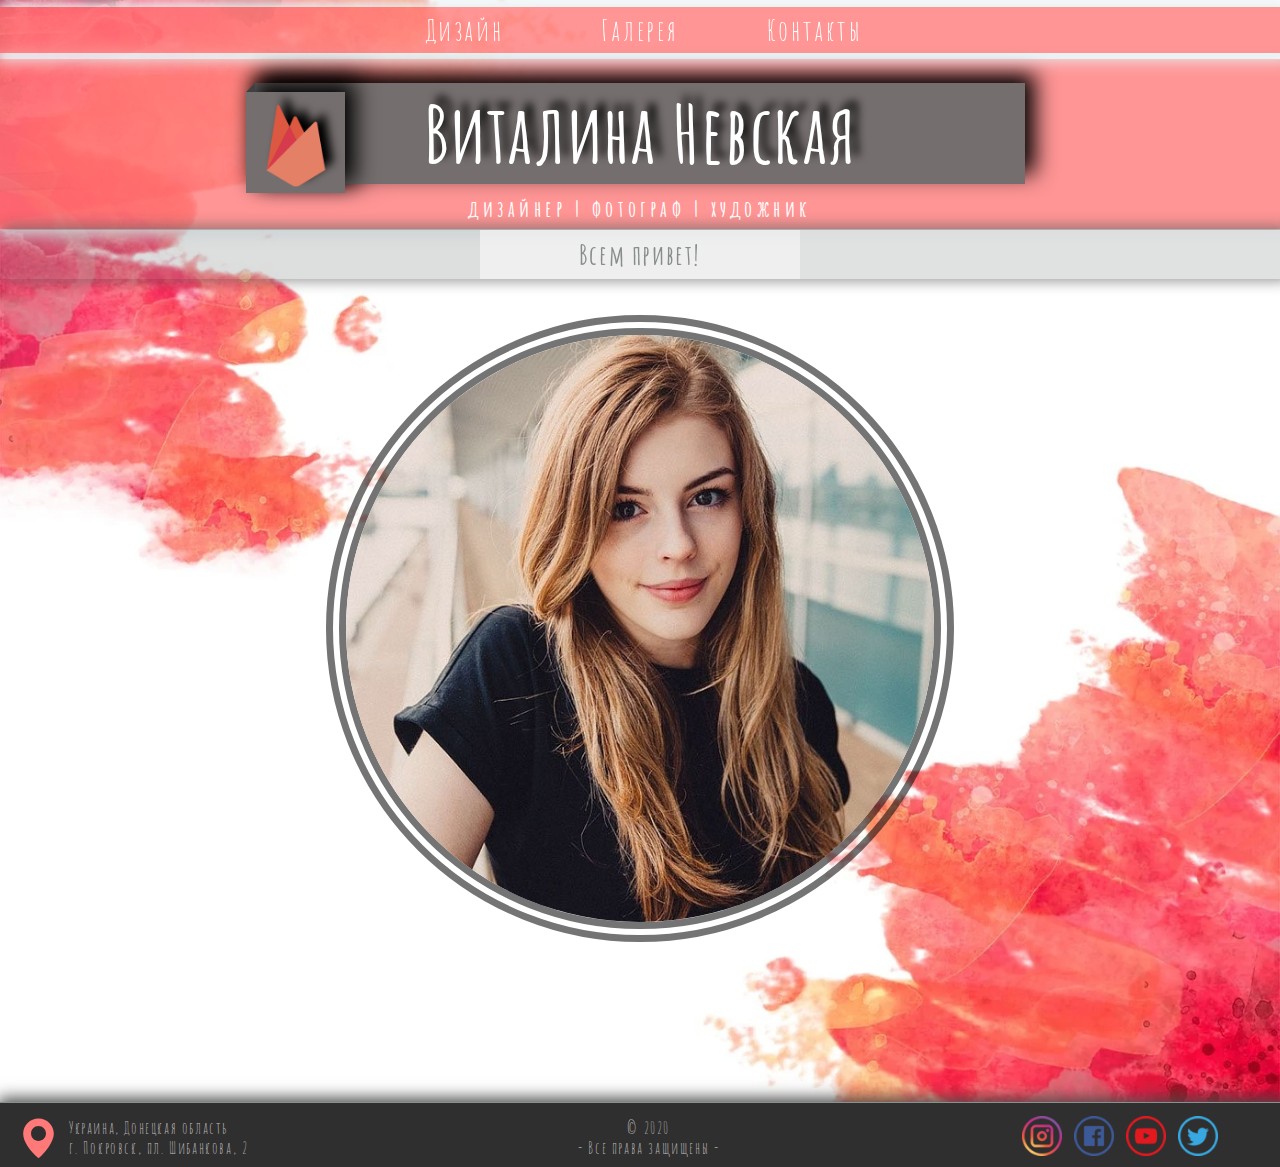
==== index.html @ b8f12737 "hj" ====
<!DOCTYPE html>
<html lang="ru">
  <head>
    <link rel="shortcut icon" href="images/firebase.png" type="image/png" />
    <meta charset="utf-8" />
    <meta name="viewport" content="width=device-width, initial-scale=1.0" />
    <title>Виталина Невская | дизайнер | фотограф | художник</title>
    <link rel="stylesheet" href="styles/main.css" />
    <link rel="stylesheet" href="styles/index-st.css" />
    <script async src="scripts/main.js"></script>
  </head>

  <body>
    <nav class="navigation">
      <ul class="top_menu" title="Навигация">
        <li><a href="design.html">Дизайн</a></li>
        <li>
          <a href="#">Галерея</a>
          <ul class="submenu">
            <li><a href="foto.html">Фото</a></li>
            <li><a href="paintings.html">Картины</a></li>
          </ul>
        </li>
        <li><a href="contact.html">Контакты</a></li>
      </ul>
    </nav>
    <div class="hidden cover"></div>
    <header class="header">
      <h1 title="Главная страница" class="rib">
        <span class="ribbon"
          > <img class="favicon" src="images/firebase.png"
        /></span>
        <a href="index.html">Виталина Невская</a>
      </h1>
      <h3 title="Специализация">дизайнер | фотограф | художник</h3>
    </header>

    <section class="title">
      <svg>
        <rect>
          <animate
            attributeName="x"
            from="0"
            to="100%"
            dur="2s"
            fill="freeze"
            repeatCount="1"
          />
        </rect>
      </svg>
      <svg>
        <rect class="second">
          <animate
            attributeName="x"
            from="100%"
            to="0"
            dur="2s"
            fill="freeze"
            repeatCount="1"
          />
        </rect>
      </svg>
      <p class="hed">Всем привет!</p>
    </section>

    <section class="section">
      <img src="images/selfi.jpg" class="selfi-im" />
    </section>

    <a href="#" class="scroll-top-btn hidden">
      <img src="images/scroll.svg" class="scroll-top-btn-icon" alt="▲" />
    </a>

    <footer class="footer">
      <img class="im-float" src="images/location.svg" />
      <address>
        Украина, Донецкая область<br />г. Покровск, пл. Шибанкова, 2
      </address>
      <p>&copy; 2020<br />- Все права защищены -</p>
      <div>
        <a href="https://www.instagram.com" target="_blank">
          <img src="images/inst.png"
        /></a>
        <a href="https://uk-ua.facebook.com/" target="_blank"
          ><img src="images/faceb.png"
        /></a>
        <a href="https://www.youtube.com" target="_blank"
          ><img src="images/yutub.png"
        /></a>
        <a href="https://twitter.com" target="_blank"
          ><img src="images/twit.png"
        /></a>
      </div>
    </footer>
  </body>
</html>
---- styles/main.css ----
@font-face {
  font-family: "Amatic SC";
  src: local("Amatic SC"), url("../fonts/AmaticSC-Regular.ttf");
  font-weight: normal;
}
@font-face {
  font-family: "Amatic SC";
  src: local("Amatic SC"), url("../fonts/AmaticSC-Bold.ttf");
  font-weight: bold;
}
html {
  scroll-behavior: smooth;
}
* {
  box-sizing: border-box;
}
body {
  font-family: "Amatic SC", cursive;
  color: rgb(3, 15, 15);
  margin: 0;
  padding: 0;
  background-image: url("../images/bg.webp");
  background-repeat: no-repeat;
  background-size: cover;
  background-attachment: fixed;
  letter-spacing: 0.1em;
}
/*////////////////////////////Навигация///////////////////////*/
.navigation {
  font-size: 1.8em;
  width: 100%;
  padding: 5px;
  position: fixed;
  top: 7px;
  letter-spacing: 0.5em;
  z-index: 500;
}
nav ul {
  list-style: none;
  letter-spacing: 0.1em;
  padding: 0;
}
nav a {
  color: #fff;
  text-decoration: none;
}
nav a:hover {
  color: rgb(3, 15, 15);
}
.active_page {
  color: rgb(3, 15, 15);
}
.top_menu {
  display: flex;
  margin: auto;
}
.top_menu > li {
  display: inline-block;
  width: 175px;
}
.submenu {
  position: absolute;
  transform: scaleY(0);
  transform-origin: 0 0;
  transition: 0.3s linear;
  line-height: 1.6em;
  border-radius: 3%;
}
ul.submenu {
  width: 175px;
  background-color: #ff7c7cce;
}
.top_menu > li:hover .submenu {
  transform: scaleY(1);
}
/*/////////////////////////Оглавление///////////////////////*/
.header {
  position: relative;
  padding: 1.5vw 0 0 0;
  top: 1vw;
  justify-content: center;
}
.header,
.navigation {
  color: #fff;
  background-color: #ff7c7cce;
  box-shadow: 2px 0px 15px 7px #e9f0f3;
  text-align: center;
}
h1 {
  margin: 5px auto 0 auto;
  width: calc(50% + 130px);
  font-size: 5em;
  font-weight: bold;
  text-shadow: 8px -8px 9px black;
  background-color: rgb(117, 110, 110);
  filter: drop-shadow(10px -10px 11px black);
}
h1 > a {
  text-decoration: none;
  color: #fff;
  padding: 0 10px;
}
h1 > a:hover {
  color: #f88888;
}
h1,
h3,
.hed,
rect,
.navigation,
.cover {
  display: flex;
  justify-content: center;
}
.rib {
  position: relative;
}
.ribbon {
  display: flex;
  width: calc(10% + 22px);
  height: calc(96% + 4px);
  position: absolute;
  left: -9px;
  top: 9px;
  filter: drop-shadow(10px -10px 11px black);
  background: rgb(117, 110, 110);
 
}
.ribbon:before {
  content: "";
  position: absolute;
  height: 0;
  width: 0;
  top: -9px;
  left: 0.1px;
  border-bottom: 9px solid rgb(65, 64, 64);
  border-left: 9px solid transparent;
}
.favicon {
  height: 83%;
  margin: auto auto 0.4vw auto;
  filter: saturate(75%) drop-shadow(8px -8px 5px black);
  transition: ease-in-out 0.2s;
}
.favicon:hover {
  transform: scale(1.1);
 
}
/*animation: roll 1s ease-in 0s infinite normal;
@keyframes roll {
  0% {
    transform: rotateZ(0deg);
  }
  25% {transform: rotateZ(90deg);
    filter: saturate(75%) drop-shadow(-8px 8px 5px black);}
  50% {
    transform: rotateZ(180deg);
    filter: saturate(75%) drop-shadow(-8px 8px 5px black);
  }
  75% {transform: rotateZ(270deg);
    filter: saturate(75%) drop-shadow(8px -8px 5px black);}
  100% {
    transform: rotateZ(360deg);
  }
}*/
h3 {
  font-size: 1.4em;
  font-weight: bold;
  letter-spacing: 0.2em;
  margin: 10px 0 5px 0;
  padding-bottom: 7px;
}
/*/////////////////////////Название главы/////////////////////*/
.title {
  position: relative;
  top: 0.7vw;
  margin: 0;
  letter-spacing: 0.1em;
  text-align: center;
  background-color: rgba(133, 138, 138, 0.281);
}
.hed {
  margin: 0;
  padding: 7px;
  font-size: 1.7em;
  font-weight: bold;
}
svg {
  width: 100%;
  height: 100%;
  position: absolute;
  margin-left: -50%;
  padding: 0;
  box-shadow: 6px -1px 13px 2px #60616169;
}
rect {
  width: 100%;
  height: 100%;
  fill: rgba(255, 255, 255, 0.527);
}
rect.second {
  fill: rgba(185, 187, 187, 0.281);
}
/*/////////////////////////Основная секция//////////////////*/
.section {
  margin: 2.5% 1%;
}
h4 {
  font-size: 1.7em;
  font-weight: bold;
  margin: 0 0 15px 0;
  background-color: rgba(255, 255, 255, 0.507);
}
/*///////////////////////Прокрутка////////////////////////////*/
.scroll {
  transition: 2s ease-in-out;
  border-radius: 50%;
}
.scroll-top-btn {
  position: fixed;
  right: 10px;
  bottom: 11px;
  width: 40px;
  height: 40px;
  border-radius: 50%;
  box-shadow: 3px -3px 12px 2px black;
  background-color: rgba(219, 218, 218, 0.541);
  text-decoration: none;
  z-index: 5;
}
.scroll-top-btn-icon {
  width: 30px;
  height: 30px;
  display: block;
  position: relative;
  top: 4px;
  left: 5px;
}
/*////////////////////////////Футер////////////////////////////*/
.footer {
  display: flex;
  flex-wrap: wrap;
  height: 65px;
  margin-top: 0.5vw;
  padding: 0.5vw 4vw 0 1vw;
  background-color: rgb(48, 47, 47);
  color: rgb(189, 187, 187);
  box-shadow: 3px 1px 15px 5px #494848;
  border-top: 1px solid rgb(138, 143, 143);
}
.footer div {
  margin: auto 5px;
}
.footer div a {
  margin: 3px 0;
  float: left;
}
.footer a > img {
  height: 40px;
  margin: auto 6px;
  transition: 0.5s ease-in-out;
}
.footer > div > a > img:hover {
  transform: scale(1.2);
  transition: 0.2s ease-in-out;
}
.footer > img.im-float {
  height: 4vw;
  margin: auto 0;
  transition: 0.2s ease-in-out;
}
.im-float:hover {
  transform: scale(1.2);
  transition: 0.5s ease-in-out;
}
.footer > p {
  margin: auto;
  text-align: center;
}
.footer > address {
  margin: auto 3vw auto 5px;
  font-style: normal;
}
/*////////////////////////Дополнительно////////////////////*/
.cover {
  position: relative;
  top: 7px;
  height: 46px;
}
.hidden {
  visibility: hidden;
}
/*//////////////////////////Адаптивность////////////////////*/
@media (max-width: 1100px) {
  .navigation {
    font-size: 1.6em;
  }
  h1 {
    font-size: 4em;
  }
  h3 {
    font-size: 1.3em;
  }
  h2 {
    font-size: 1.1em;
  }
  .hed {
    padding: 5px;
    font-size: 1.5em;
  }
}
@media (max-width: 800px) {
  .scroll-top-btn {
    width: 35px;
    height: 35px;
  }
  .scroll-top-btn-icon {
    width: 25px;
    height: 25px;
  }
  h1 {
    font-size: 3.5em;
  }
  .title {
    top: 0.4vw;
  }
  .top_menu > li {
    width: 130px;
  }
  ul.submenu {
    width: 130px;
  }
  .footer > img.im-float {
    height: 40px;
  }
}
@media (max-width: 641px) {
  .top_menu {
    font-size: 0.9em;
  }
  .top_menu > li,
  ul.submenu {
    width: 110px;
  }
  h1 {
    font-size: 3em;
  }
  h3 {
    font-size: 1.1em;
  }
  h2 {
    font-size: 1em;
  }
  .hed {
    padding: 3px;
    font-size: 1.2em;
  }
  .footer {
    font-size: 0.9em;
    height: 110px;
  }
  .footer a > img {
    height: 30px;
    margin: auto 3px;
  }
  .footer div {
    width: 100px;
    height: 80px;
    margin: auto 5px;
  }
}
@media (max-width: 508px) {
  h1 {
    font-size: 2.5em;
  }
  h3 {
    font-size: 1em;
  }
  .footer > p {
    margin: 5px auto;
    float: left;
    min-width: 130px;
  }
  .footer > address {
    margin: 10px 0;
    width: 100px;
  }
  .footer > img.im-float {
    height: 9vw;
    margin: 10px 0;
  }
}
@media (max-width: 418px) {
  h1 {
    justify-content: flex-end;
  }
  h3 {
    font-size: 0.9em;
  }
  .title {
    top: 0;
  }
  .top_menu > li,
  ul.submenu {
    width: 90px;
  }
  .hed {
    padding: 2px;
    font-size: 1.1em;
  }
  .footer > p {
    width: 200px;
    height: 50px;
    margin: 5px auto;
  }
  .footer div {
    width: 250px;
    height: 40px;
    margin: 5px auto;
    display: flex;
    justify-content: center;
  }
  .footer > address {
    width: 170px;
    height: 50px;
    margin: 10px auto 0 0;
  }
  .footer {
    justify-content: center;
    height: 170px;
  }
  .footer > img.im-float {
    margin: 10px 0 10px auto;
  }
}
---- styles/index-st.css ----
.selfi-im {
    margin: 1vw;
    border-radius: 50%;
    border: 20px double rgba(10, 10, 10, 0.568);
    width: 50%;
  }

  .section {
    text-align: center;
    min-height: 60vw;
  }
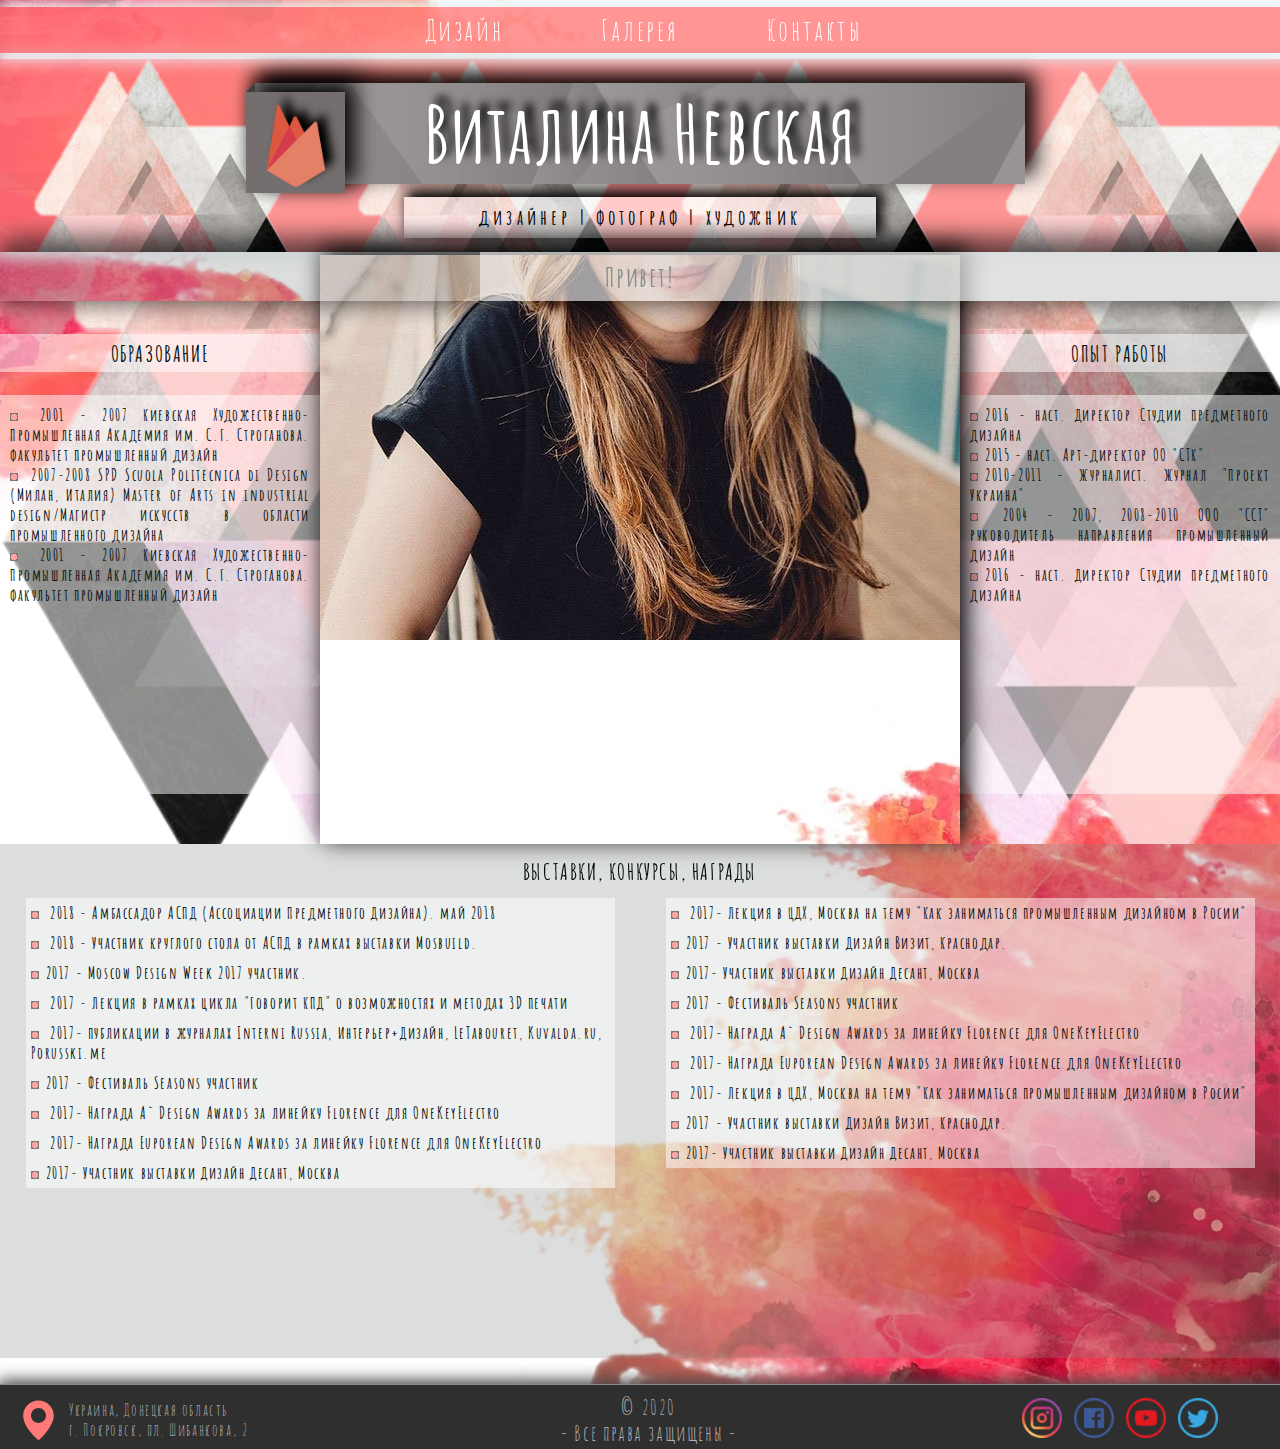
==== commit f99151f5: "hj" ====
--- a/index.html
+++ b/index.html
@@ -27,12 +27,12 @@
     <div class="hidden cover"></div>
     <header class="header">
       <h1 title="Главная страница" class="rib">
-        <span class="ribbon"
-          > <img class="favicon" src="images/firebase.png"
+        <span class="ribbon">
+          <img class="favicon" src="images/firebase.png"
         /></span>
         <a href="index.html">Виталина Невская</a>
       </h1>
-      <h3 title="Специализация">дизайнер | фотограф | художник</h3>
+      <h2 title="Специализация">дизайнер | фотограф | художник</h2>
     </header>
 
     <section class="title">
@@ -60,18 +60,99 @@
           />
         </rect>
       </svg>
-      <p class="hed">Всем привет!</p>
+      <p class="hed">Привет!</p>
     </section>
 
     <section class="section">
-      <img src="images/selfi.jpg" class="selfi-im" />
+      <div class="background-romb left-aside">
+        <h3>ОБРАЗОВАНИЕ</h3>
+        <ul class="text">
+          <li>
+            2001 - 2007 Киевская Художественно-Промышленная Академия им. С.Г.
+            Строганова. факультет промышленный дизайн
+          </li>
+          <li>
+            2007-2008 SPD Scuola Politecnica di Design (Милан, Италия) Master of
+            Arts in industrial design/Магистр искусств в области промышленного
+            дизайна
+          </li>
+          <li>
+            2001 - 2007 Киевская Художественно-Промышленная Академия им. С.Г.
+            Строганова. факультет промышленный дизайн
+          </li>
+        </ul>
+      </div>
+      <div class="scroll-selfi left-midle"></div>
+      <div class="background-romb left-aside">
+        <h3>ОПЫТ РАБОТЫ</h3>
+        <ul class="text">
+          <li>2016 - наст. Директор Студии предметного дизайна</li>
+          <li>2015 - наст. Арт-директор ОО "СТК"</li>
+          <li>2010-2011 - Журналист. Журнал "Проект Украина"</li>
+          <li>
+            2004 - 2007, 2008-2010 ООО "ССТ" руководитель направления
+            промышленный дизайн
+          </li>
+          <li>2016 - наст. Директор Студии предметного дизайна</li>
+        </ul>
+      </div>
+
+      <h3 class="clear background-grey ">ВЫСТАВКИ, КОНКУРСЫ, НАГРАДЫ</h3>
+      <ul class="left-midle background-grey background-romb">
+        <li>
+          2018 - Амбассадор АСПД (Ассоциации Предметного Дизайна). май 2018
+        </li>
+        <li>
+          2018 - Участник круглого стола от АСПД в рамках выставки Mosbuild.
+        </li>
+        <li>2017 - Moscow Design Week 2017 участник.</li>
+        <li>
+          2017 - Лекция в рамках цикла "Говорит КПД" о возможностях и методах 3D
+          печати
+        </li>
+        <li>
+          2017- публикации в журналах Interni Russia, Интерьер+Дизайн,
+          LeTabouret, Kuvalda.ru, Porusski.me
+        </li>
+        <li>2017 - Фестиваль Seasons участник</li>
+        <li>
+          2017- Награда A` Design Awards за линейку Florence для OneKeyElectro
+        </li>
+        <li>
+          2017- Награда Euporean Design Awards за линейку Florence для
+          OneKeyElectro
+        </li>
+        <li>2017- Участник выставки Дизайн Десант, Москва</li>
+      </ul>
+      <ul class="background-grey left-midle background-romb">
+        <li>
+          2017- Лекция в ЦДХ, Москва на тему "Как заниматься промышленным
+          дизайном в Росии"
+        </li>
+        <li>2017 - Участник выставки Дизайн Визит, Краснодар.</li>
+        <li>2017- Участник выставки Дизайн Десант, Москва</li>
+        <li>2017 - Фестиваль Seasons участник</li>
+        <li>
+          2017- Награда A` Design Awards за линейку Florence для OneKeyElectro
+        </li>
+        <li>
+          2017- Награда Euporean Design Awards за линейку Florence для
+          OneKeyElectro
+        </li>
+        <li>
+          2017- Лекция в ЦДХ, Москва на тему "Как заниматься промышленным
+          дизайном в Росии"
+        </li>
+        <li>2017 - Участник выставки Дизайн Визит, Краснодар.</li>
+        <li>2017- Участник выставки Дизайн Десант, Москва</li>
+      </ul>
     </section>
 
     <a href="#" class="scroll-top-btn hidden">
       <img src="images/scroll.svg" class="scroll-top-btn-icon" alt="▲" />
     </a>
 
-    <footer class="footer">
+    <footer class="footer clear">
       <img class="im-float" src="images/location.svg" />
       <address>
         Украина, Донецкая область<br />г. Покровск, пл. Шибанкова, 2
--- a/styles/main.css
+++ b/styles/main.css
@@ -76,10 +76,13 @@
 /*/////////////////////////Оглавление///////////////////////*/
 .header {
   position: relative;
-  padding: 1.5vw 0 0 0;
+  padding: 1.5vw 0 0.1vw 0;
   top: 1vw;
   justify-content: center;
-}
+  background-image: url("../images/geometry.png");
+  background-attachment: local;
+  background-size: auto 220%;
+  }
 .header,
 .navigation {
   color: #fff;
@@ -95,6 +98,9 @@
   text-shadow: 8px -8px 9px black;
   background-color: rgb(117, 110, 110);
   filter: drop-shadow(10px -10px 11px black);
+  background-image: url("../images/geometric.png");
+  background-attachment: local;
+  background-position: center 4%;;
 }
 h1 > a {
   text-decoration: none;
@@ -105,7 +111,7 @@
   color: #f88888;
 }
 h1,
-h3,
+h2,
 .hed,
 rect,
 .navigation,
@@ -125,7 +131,6 @@
   top: 9px;
   filter: drop-shadow(10px -10px 11px black);
   background: rgb(117, 110, 110);
- 
 }
 .ribbon:before {
   content: "";
@@ -142,43 +147,49 @@
   margin: auto auto 0.4vw auto;
   filter: saturate(75%) drop-shadow(8px -8px 5px black);
   transition: ease-in-out 0.2s;
+  
 }
 .favicon:hover {
   transform: scale(1.1);
- 
-}
-/*animation: roll 1s ease-in 0s infinite normal;
+  animation: roll 1s ease-in 0s infinite normal;
+}
+
 @keyframes roll {
   0% {
-    transform: rotateZ(0deg);
-  }
-  25% {transform: rotateZ(90deg);
-    filter: saturate(75%) drop-shadow(-8px 8px 5px black);}
+    transform: rotateY(0deg);
+  }
+  25% {transform: rotateY(90deg);
+    filter: saturate(75%) drop-shadow(-8px -8px 5px black);}
   50% {
-    transform: rotateZ(180deg);
-    filter: saturate(75%) drop-shadow(-8px 8px 5px black);
-  }
-  75% {transform: rotateZ(270deg);
+    transform: rotateY(180deg);
+    filter: saturate(75%) drop-shadow(-8px -8px 5px black);
+  }
+  75% {transform: rotateY(270deg);
     filter: saturate(75%) drop-shadow(8px -8px 5px black);}
   100% {
-    transform: rotateZ(360deg);
-  }
-}*/
-h3 {
-  font-size: 1.4em;
+    transform: rotateY(360deg);
+  }
+}
+h2 {
+  width: calc(22% + 190px);
+  font-size: 1.3em;
   font-weight: bold;
   letter-spacing: 0.2em;
-  margin: 10px 0 5px 0;
-  padding-bottom: 7px;
+  margin: 1vw auto;
+  padding: 0.6vw;
+  background-color: rgba(255, 255, 255, 0.507);
+  box-shadow: 5px -5px 13px 2px black;
+  color: black;
 }
 /*/////////////////////////Название главы/////////////////////*/
 .title {
   position: relative;
-  top: 0.7vw;
+  top: 1vw;
   margin: 0;
   letter-spacing: 0.1em;
   text-align: center;
   background-color: rgba(133, 138, 138, 0.281);
+  z-index: 20;
 }
 .hed {
   margin: 0;
@@ -192,7 +203,7 @@
   position: absolute;
   margin-left: -50%;
   padding: 0;
-  box-shadow: 6px -1px 13px 2px #60616169;
+  box-shadow: 6px -6px 26px 6px #06070769;
 }
 rect {
   width: 100%;
@@ -204,13 +215,36 @@
 }
 /*/////////////////////////Основная секция//////////////////*/
 .section {
-  margin: 2.5% 1%;
+  margin: 3.5% 0;
+}
+h3 {
+  position: relative;
+  margin-top: 2.6vw;
+  font-size: 1.4em;
+  text-align: center;
+  padding: 5px;
+  background: rgba(255, 255, 255, 0.507);
+  z-index: 20;
 }
 h4 {
   font-size: 1.7em;
   font-weight: bold;
   margin: 0 0 15px 0;
   background-color: rgba(255, 255, 255, 0.507);
+}
+p {
+  font-size: 1.3em;
+}
+.cover {
+  position: relative;
+  top: 7px;
+  height: 46px;
+}
+.hidden {
+  visibility: hidden;
+}
+.clear {
+  clear: both;
 }
 /*///////////////////////Прокрутка////////////////////////////*/
 .scroll {
@@ -281,15 +315,7 @@
 .footer > address {
   margin: auto 3vw auto 5px;
   font-style: normal;
-}
-/*////////////////////////Дополнительно////////////////////*/
-.cover {
-  position: relative;
-  top: 7px;
-  height: 46px;
-}
-.hidden {
-  visibility: hidden;
+  font-size: medium;
 }
 /*//////////////////////////Адаптивность////////////////////*/
 @media (max-width: 1100px) {
@@ -299,11 +325,8 @@
   h1 {
     font-size: 4em;
   }
-  h3 {
-    font-size: 1.3em;
-  }
   h2 {
-    font-size: 1.1em;
+    font-size: 1.2em;
   }
   .hed {
     padding: 5px;
@@ -322,9 +345,6 @@
   h1 {
     font-size: 3.5em;
   }
-  .title {
-    top: 0.4vw;
-  }
   .top_menu > li {
     width: 130px;
   }
@@ -335,7 +355,7 @@
     height: 40px;
   }
 }
-@media (max-width: 641px) {
+@media (max-width: 665px) {
   .top_menu {
     font-size: 0.9em;
   }
@@ -346,73 +366,18 @@
   h1 {
     font-size: 3em;
   }
-  h3 {
+  h2 {
     font-size: 1.1em;
-  }
-  h2 {
-    font-size: 1em;
   }
   .hed {
     padding: 3px;
     font-size: 1.2em;
-  }
-  .footer {
-    font-size: 0.9em;
-    height: 110px;
-  }
-  .footer a > img {
-    height: 30px;
-    margin: auto 3px;
-  }
-  .footer div {
-    width: 100px;
-    height: 80px;
-    margin: auto 5px;
-  }
-}
-@media (max-width: 508px) {
-  h1 {
-    font-size: 2.5em;
-  }
-  h3 {
-    font-size: 1em;
-  }
-  .footer > p {
-    margin: 5px auto;
-    float: left;
-    min-width: 130px;
-  }
-  .footer > address {
-    margin: 10px 0;
-    width: 100px;
-  }
-  .footer > img.im-float {
-    height: 9vw;
-    margin: 10px 0;
-  }
-}
-@media (max-width: 418px) {
-  h1 {
-    justify-content: flex-end;
-  }
-  h3 {
-    font-size: 0.9em;
-  }
-  .title {
-    top: 0;
-  }
-  .top_menu > li,
-  ul.submenu {
-    width: 90px;
-  }
-  .hed {
-    padding: 2px;
-    font-size: 1.1em;
   }
   .footer > p {
     width: 200px;
     height: 50px;
     margin: 5px auto;
+    font-size: 1em;
   }
   .footer div {
     width: 250px;
@@ -422,15 +387,39 @@
     justify-content: center;
   }
   .footer > address {
-    width: 170px;
+    width: 180px;
     height: 50px;
     margin: 10px auto 0 0;
   }
   .footer {
     justify-content: center;
-    height: 170px;
+    height: 180px;
   }
   .footer > img.im-float {
     margin: 10px 0 10px auto;
   }
 }
+@media (max-width: 508px) {
+  h1 {
+    font-size: 2.5em;
+  }
+  h2 {
+    font-size: 1em;
+  }
+}
+@media (max-width: 418px) {
+  h1 {
+    justify-content: flex-end;
+  }
+  h2 {
+    font-size: 0.8em;
+  }
+  .top_menu > li,
+  ul.submenu {
+    width: 90px;
+  }
+  .hed {
+    padding: 2px;
+    font-size: 1.1em;
+  }
+}
--- a/styles/index-st.css
+++ b/styles/index-st.css
@@ -1,12 +1,102 @@
-.selfi-im {
-    margin: 1vw;
-    border-radius: 50%;
-    border: 20px double rgba(10, 10, 10, 0.568);
-    width: 50%;
+ul.left-midle,
+ul.text {
+  font-size: 1.2em;
+  list-style: radial-gradient(rgb(255, 162, 162) 60%, rgb(122, 122, 121) 35%);
+  list-style-position: inside;
+  font-weight: bold;
+}
+.text {
+  padding: 20px;
+  text-align: justify;
+  height: calc(50% + 10vw);
+  background: rgba(255, 255, 255, 0.507);
+}
+ul.left-midle > li {
+  background: rgba(255, 255, 255, 0.507);
+  width: 98%;
+  padding: 10px;
+}
+ul.left-midle {
+  height: 36vw;
+  margin: 0;
+  padding-inline-start: 2%;
+  padding-inline-end: 1%;
+  margin: 0 0 2vw 0;
+}
+.scroll-selfi {
+  position: relative;
+  height: 46vw;
+  overflow: hidden;
+  background-image: url("../images/selfi.jpg");
+  background-repeat: no-repeat;
+  background-attachment: fixed;
+  background-position: center top;
+  background-size: 50%;
+  margin-top: -2.6vw;
+  box-shadow: 5px -5px 23px 2px black;
+  z-index: 15;
+}
+.background-romb {
+  background-image: url("../images/geometry.png");
+  background-clip: border-box;
+  background-attachment: fixed;
+  background-size: auto 100%;
+  margin-top: 1vw;
+}
+.background-grey {
+  background-color: rgba(133, 138, 138, 0.281);
+}
+.left-aside {
+  position: relative;
+  float: left;
+  width: 25%;
+  height: 42.4vw;
+  margin-top: 1vw;
+  z-index: 1;
+}
+.left-midle {
+  float: left;
+  width: 50%;
+}
+.section {
+  margin: 0;
+}
+.other {
+  background-color: rgba(133, 138, 138, 0.281);
+}
+h3.clear {
+  padding: 1vw;
+  margin: 0;
+}
+
+@media (max-width: 1298px) {
+  ul.left-midle,
+  ul.text {
+    font-size: 1em;
   }
-
-  .section {
-    text-align: center;
-    min-height: 60vw;
+  .text {
+    padding: 10px;
   }
-  +  ul.left-midle > li {
+    padding: 5px;
+  }
+}
+@media (max-width: 918px) {
+  .left-aside {
+    width: 100%;
+    height: auto;
+  }
+  .left-midle {
+    width: 100%;
+  }
+ul.left-midle, ul.text {
+  height: auto;
+}
+  .scroll-selfi {
+    height: 100vw;
+    background: url("../images/selfi.jpg") no-repeat center top fixed, url("../images/geometry.png");
+  }
+  .text {
+    height: calc(25% + 6vw);
+  }
+}
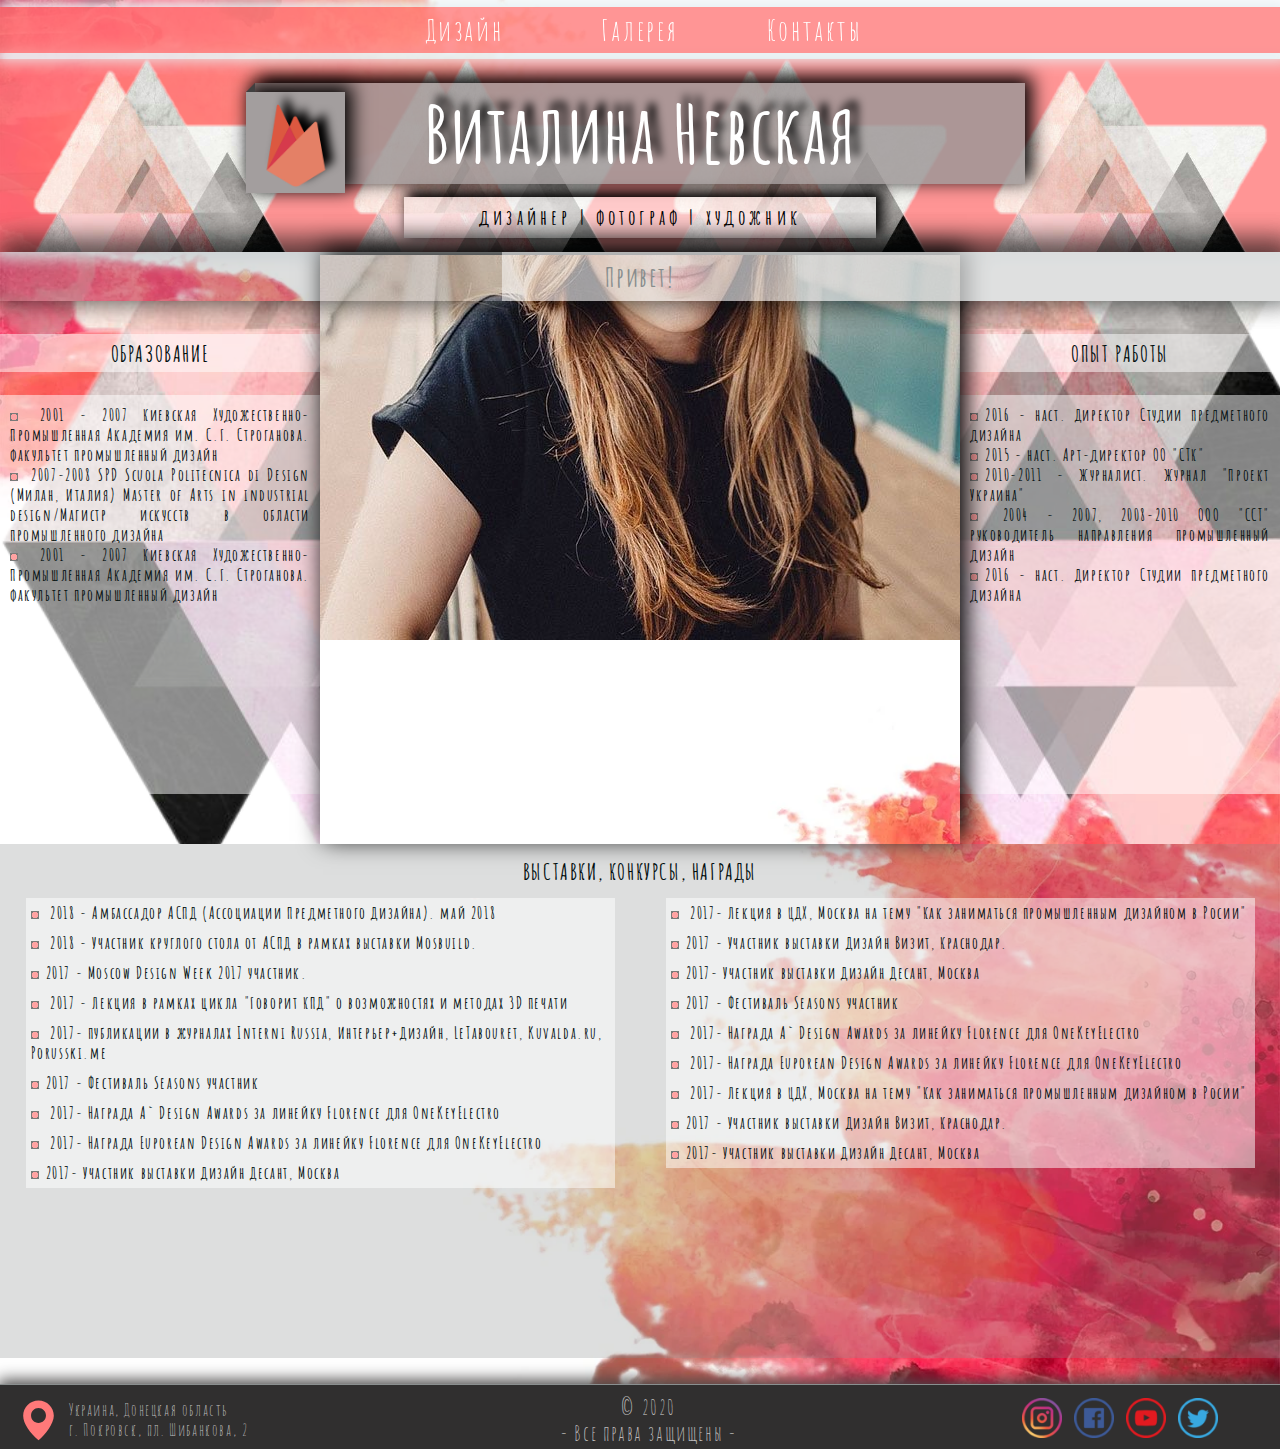
==== commit 42274fe0: "ffdsfs" ====
--- a/index.html
+++ b/index.html
@@ -26,11 +26,11 @@
     </nav>
     <div class="hidden cover"></div>
     <header class="header">
-      <h1 title="Главная страница" class="rib">
+      <h1 class="rib">
         <span class="ribbon">
           <img class="favicon" src="images/firebase.png"
         /></span>
-        <a href="index.html">Виталина Невская</a>
+        <a title="Вы на главной странице" href="#">Виталина Невская</a>
       </h1>
       <h2 title="Специализация">дизайнер | фотограф | художник</h2>
     </header>
--- a/styles/main.css
+++ b/styles/main.css
@@ -81,8 +81,8 @@
   justify-content: center;
   background-image: url("../images/geometry.png");
   background-attachment: local;
-  background-size: auto 220%;
-  }
+  background-size: 25%;
+}
 .header,
 .navigation {
   color: #fff;
@@ -96,19 +96,17 @@
   font-size: 5em;
   font-weight: bold;
   text-shadow: 8px -8px 9px black;
-  background-color: rgb(117, 110, 110);
-  filter: drop-shadow(10px -10px 11px black);
-  background-image: url("../images/geometric.png");
-  background-attachment: local;
-  background-position: center 4%;;
+  background-color: rgba(156, 150, 150, 0.835);
+  box-shadow: 5px -5px 18px 2px black;
 }
 h1 > a {
   text-decoration: none;
   color: #fff;
-  padding: 0 10px;
+  padding: 0 20px;
 }
 h1 > a:hover {
-  color: #f88888;
+  color: rgb(107, 106, 106);
+  text-shadow: 4px -4px 6px white;
 }
 h1,
 h2,
@@ -129,8 +127,8 @@
   position: absolute;
   left: -9px;
   top: 9px;
-  filter: drop-shadow(10px -10px 11px black);
-  background: rgb(117, 110, 110);
+  background-color: rgb(163, 158, 158);
+  box-shadow: 5px -5px 18px 2px black;
 }
 .ribbon:before {
   content: "";
@@ -147,7 +145,6 @@
   margin: auto auto 0.4vw auto;
   filter: saturate(75%) drop-shadow(8px -8px 5px black);
   transition: ease-in-out 0.2s;
-  
 }
 .favicon:hover {
   transform: scale(1.1);
@@ -158,14 +155,18 @@
   0% {
     transform: rotateY(0deg);
   }
-  25% {transform: rotateY(90deg);
-    filter: saturate(75%) drop-shadow(-8px -8px 5px black);}
+  25% {
+    transform: rotateY(90deg);
+    filter: saturate(75%) drop-shadow(-8px -8px 5px black);
+  }
   50% {
     transform: rotateY(180deg);
     filter: saturate(75%) drop-shadow(-8px -8px 5px black);
   }
-  75% {transform: rotateY(270deg);
-    filter: saturate(75%) drop-shadow(8px -8px 5px black);}
+  75% {
+    transform: rotateY(270deg);
+    filter: saturate(75%) drop-shadow(8px -8px 5px black);
+  }
   100% {
     transform: rotateY(360deg);
   }
--- a/styles/index-st.css
+++ b/styles/index-st.css
@@ -82,6 +82,9 @@
   }
 }
 @media (max-width: 918px) {
+  h3 {
+    font-size: 1.2em;
+  }
   .left-aside {
     width: 100%;
     height: auto;
@@ -93,10 +96,12 @@
   height: auto;
 }
   .scroll-selfi {
+    margin-top: 0;
+    background-size: 100%;
     height: 100vw;
     background: url("../images/selfi.jpg") no-repeat center top fixed, url("../images/geometry.png");
   }
   .text {
-    height: calc(25% + 6vw);
+    height: auto;
   }
 }
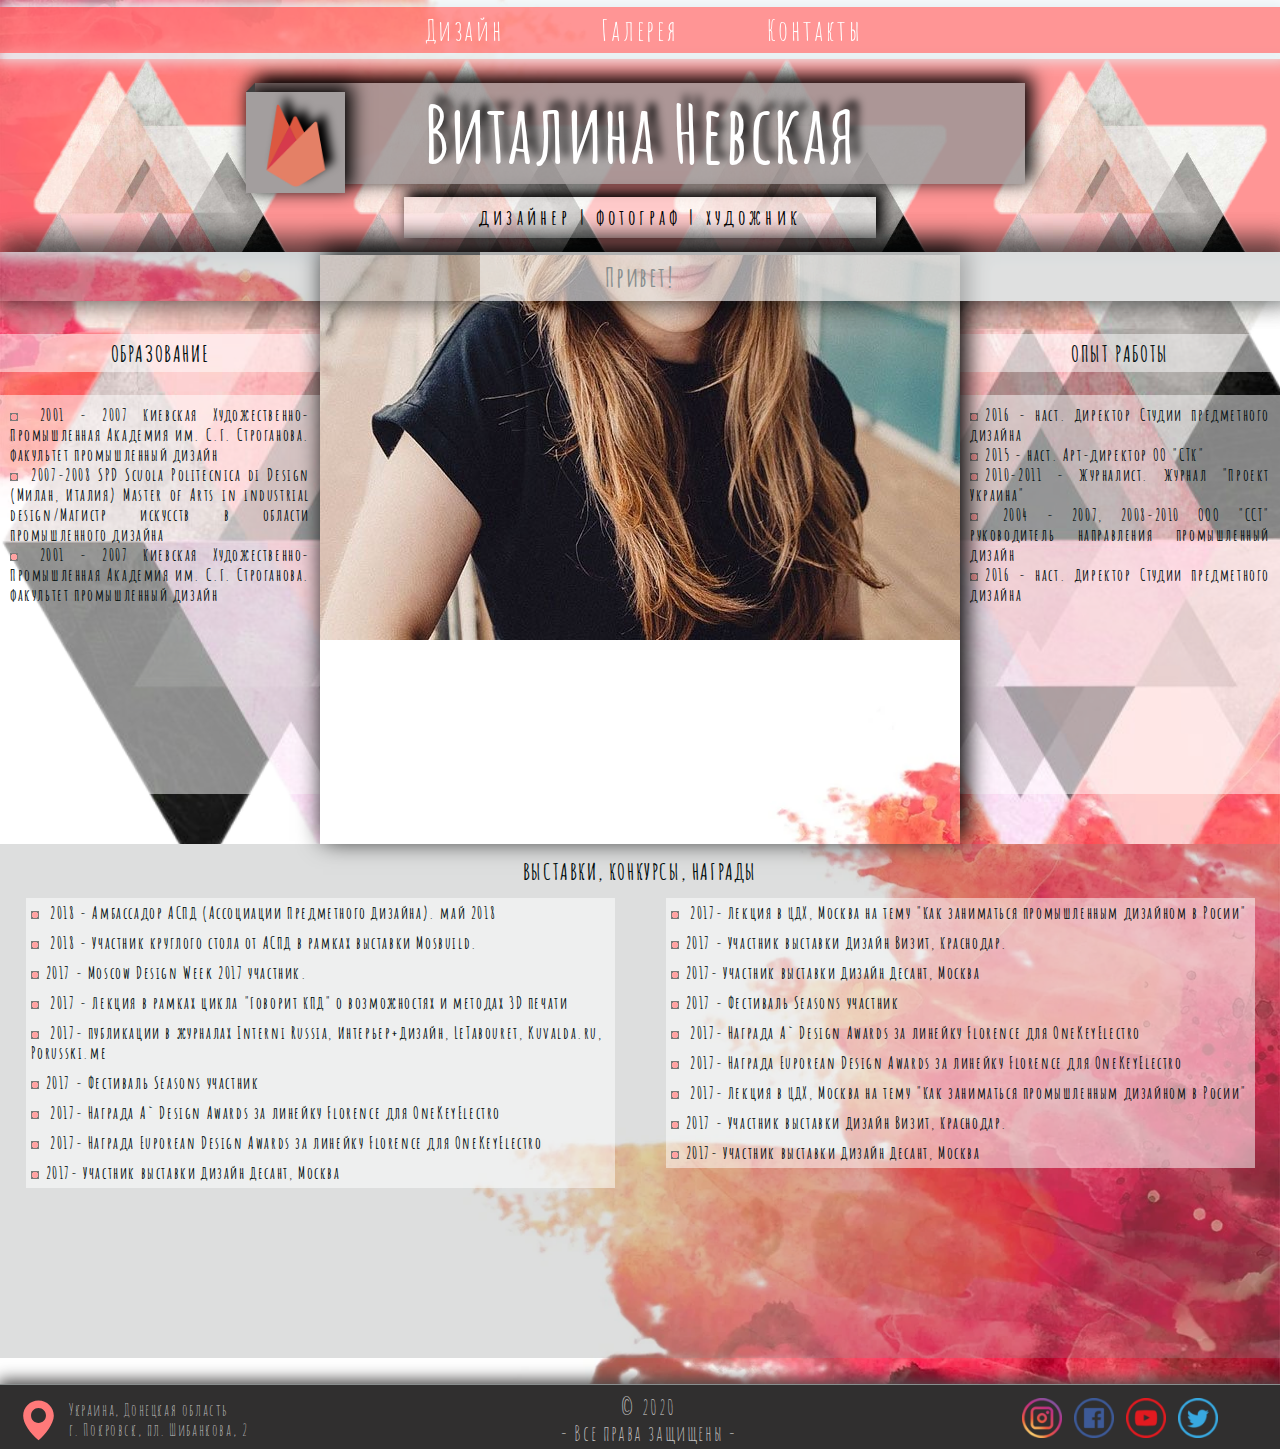
==== commit 333329a5: "fvdfv" ====
--- a/index.html
+++ b/index.html
@@ -98,7 +98,7 @@
       </div>
 
       <h3 class="clear background-grey ">ВЫСТАВКИ, КОНКУРСЫ, НАГРАДЫ</h3>
-      <ul class="left-midle background-grey background-romb">
+      <ul class="left-midle background-grey">
         <li>
           2018 - Амбассадор АСПД (Ассоциации Предметного Дизайна). май 2018
         </li>
@@ -124,7 +124,7 @@
         </li>
         <li>2017- Участник выставки Дизайн Десант, Москва</li>
       </ul>
-      <ul class="background-grey left-midle background-romb">
+      <ul class="background-grey left-midle">
         <li>
           2017- Лекция в ЦДХ, Москва на тему "Как заниматься промышленным
           дизайном в Росии"
--- a/styles/main.css
+++ b/styles/main.css
@@ -9,7 +9,9 @@
   font-weight: bold;
 }
 html {
+  max-width: 1366px;
   scroll-behavior: smooth;
+  margin: auto;
 }
 * {
   box-sizing: border-box;
@@ -29,6 +31,7 @@
 .navigation {
   font-size: 1.8em;
   width: 100%;
+  max-width: 1366px;
   padding: 5px;
   position: fixed;
   top: 7px;
@@ -148,7 +151,7 @@
 }
 .favicon:hover {
   transform: scale(1.1);
-  animation: roll 1s ease-in 0s infinite normal;
+  animation: roll 3s ease-in 0s infinite normal;
 }
 
 @keyframes roll {
@@ -319,6 +322,17 @@
   font-size: medium;
 }
 /*//////////////////////////Адаптивность////////////////////*/
+@media (min-width: 1367px) {
+  .footer {
+    padding: 5.5px 43.5px 0 10.9px;
+  }
+  .footer > img.im-float {
+    height: 54.6px;
+  }
+  .footer > address {
+    margin: auto 41px auto 5px;
+  }
+}
 @media (max-width: 1100px) {
   .navigation {
     font-size: 1.6em;
--- a/styles/index-st.css
+++ b/styles/index-st.css
@@ -26,6 +26,7 @@
 .scroll-selfi {
   position: relative;
   height: 46vw;
+  
   overflow: hidden;
   background-image: url("../images/selfi.jpg");
   background-repeat: no-repeat;
@@ -38,7 +39,7 @@
 }
 .background-romb {
   background-image: url("../images/geometry.png");
-  background-clip: border-box;
+  background-clip: padding-box;
   background-attachment: fixed;
   background-size: auto 100%;
   margin-top: 1vw;
@@ -51,6 +52,7 @@
   float: left;
   width: 25%;
   height: 42.4vw;
+  max-height: 700px;
   margin-top: 1vw;
   z-index: 1;
 }
@@ -68,7 +70,11 @@
   padding: 1vw;
   margin: 0;
 }
-
+@media (min-width: 1367px) {
+  .scroll-selfi {
+    margin-top: calc(1% - 38px);
+  }
+}
 @media (max-width: 1298px) {
   ul.left-midle,
   ul.text {
@@ -92,14 +98,16 @@
   .left-midle {
     width: 100%;
   }
-ul.left-midle, ul.text {
-  height: auto;
-}
+  ul.left-midle,
+  ul.text {
+    height: auto;
+  }
   .scroll-selfi {
     margin-top: 0;
     background-size: 100%;
     height: 100vw;
-    background: url("../images/selfi.jpg") no-repeat center top fixed, url("../images/geometry.png");
+    background: url("../images/selfi.jpg") no-repeat center top fixed,
+      url("../images/geometry.png");
   }
   .text {
     height: auto;
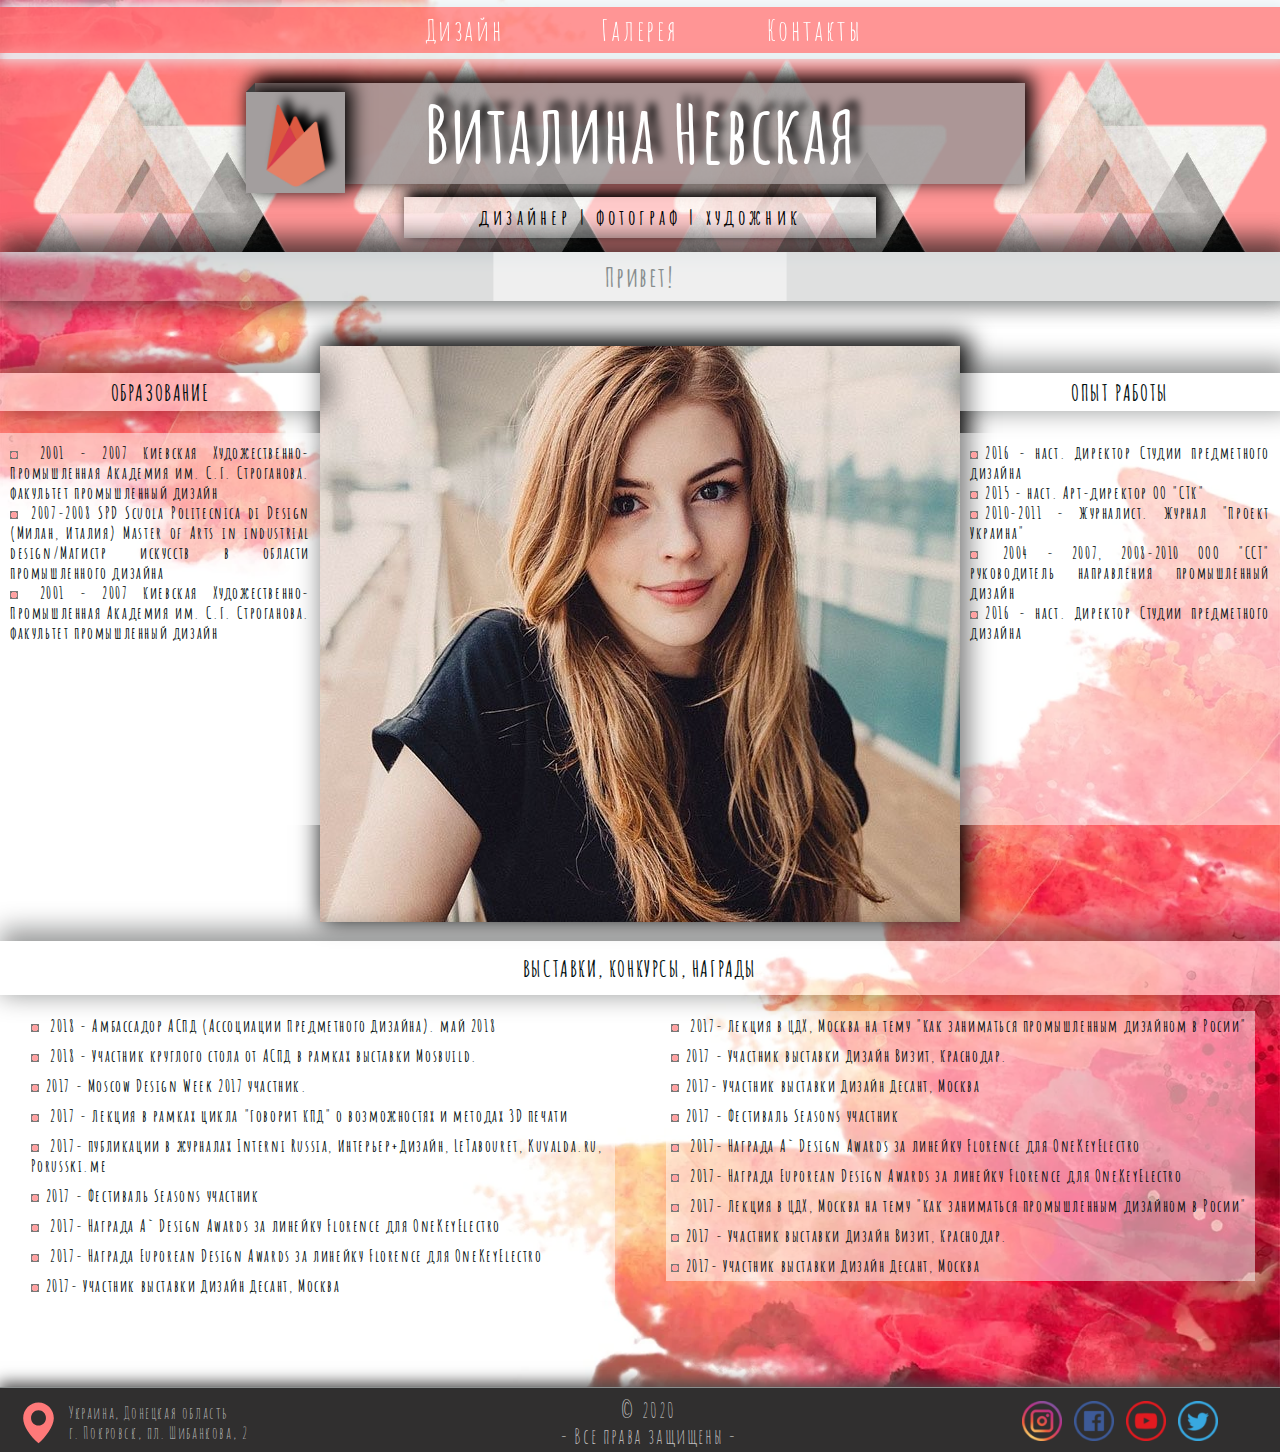
==== commit d0618bc0: "finish" ====
--- a/index.html
+++ b/index.html
@@ -64,88 +64,91 @@
     </section>
 
     <section class="section">
-      <div class="background-romb left-aside">
-        <h3>ОБРАЗОВАНИЕ</h3>
-        <ul class="text">
+      <div class="box">
+        <div class="aside">
+          <h3>ОБРАЗОВАНИЕ</h3>
+          <ul class="text">
+            <li>
+              2001 - 2007 Киевская Художественно-Промышленная Академия им. С.Г.
+              Строганова. факультет промышленный дизайн
+            </li>
+            <li>
+              2007-2008 SPD Scuola Politecnica di Design (Милан, Италия) Master
+              of Arts in industrial design/Магистр искусств в области
+              промышленного дизайна
+            </li>
+            <li>
+              2001 - 2007 Киевская Художественно-Промышленная Академия им. С.Г.
+              Строганова. факультет промышленный дизайн
+            </li>
+          </ul>
+        </div>
+        <div class="selfi midle"></div>
+        <div class="aside">
+          <h3>ОПЫТ РАБОТЫ</h3>
+          <ul class="text">
+            <li>2016 - наст. Директор Студии предметного дизайна</li>
+            <li>2015 - наст. Арт-директор ОО "СТК"</li>
+            <li>2010-2011 - Журналист. Журнал "Проект Украина"</li>
+            <li>
+              2004 - 2007, 2008-2010 ООО "ССТ" руководитель направления
+              промышленный дизайн
+            </li>
+            <li>2016 - наст. Директор Студии предметного дизайна</li>
+          </ul>
+        </div>
+      </div>
+      <div class="box">
+        <h3 class="clear">ВЫСТАВКИ, КОНКУРСЫ, НАГРАДЫ</h3>
+        <ul class="midle">
           <li>
-            2001 - 2007 Киевская Художественно-Промышленная Академия им. С.Г.
-            Строганова. факультет промышленный дизайн
+            2018 - Амбассадор АСПД (Ассоциации Предметного Дизайна). май 2018
           </li>
           <li>
-            2007-2008 SPD Scuola Politecnica di Design (Милан, Италия) Master of
-            Arts in industrial design/Магистр искусств в области промышленного
-            дизайна
+            2018 - Участник круглого стола от АСПД в рамках выставки Mosbuild.
+          </li>
+          <li>2017 - Moscow Design Week 2017 участник.</li>
+          <li>
+            2017 - Лекция в рамках цикла "Говорит КПД" о возможностях и методах
+            3D печати
           </li>
           <li>
-            2001 - 2007 Киевская Художественно-Промышленная Академия им. С.Г.
-            Строганова. факультет промышленный дизайн
+            2017- публикации в журналах Interni Russia, Интерьер+Дизайн,
+            LeTabouret, Kuvalda.ru, Porusski.me
           </li>
+          <li>2017 - Фестиваль Seasons участник</li>
+          <li>
+            2017- Награда A` Design Awards за линейку Florence для OneKeyElectro
+          </li>
+          <li>
+            2017- Награда Euporean Design Awards за линейку Florence для
+            OneKeyElectro
+          </li>
+          <li>2017- Участник выставки Дизайн Десант, Москва</li>
+        </ul>
+        <ul class="midle">
+          <li>
+            2017- Лекция в ЦДХ, Москва на тему "Как заниматься промышленным
+            дизайном в Росии"
+          </li>
+          <li>2017 - Участник выставки Дизайн Визит, Краснодар.</li>
+          <li>2017- Участник выставки Дизайн Десант, Москва</li>
+          <li>2017 - Фестиваль Seasons участник</li>
+          <li>
+            2017- Награда A` Design Awards за линейку Florence для OneKeyElectro
+          </li>
+          <li>
+            2017- Награда Euporean Design Awards за линейку Florence для
+            OneKeyElectro
+          </li>
+          <li>
+            2017- Лекция в ЦДХ, Москва на тему "Как заниматься промышленным
+            дизайном в Росии"
+          </li>
+          <li>2017 - Участник выставки Дизайн Визит, Краснодар.</li>
+          <li>2017- Участник выставки Дизайн Десант, Москва</li>
         </ul>
       </div>
-      <div class="scroll-selfi left-midle"></div>
-      <div class="background-romb left-aside">
-        <h3>ОПЫТ РАБОТЫ</h3>
-        <ul class="text">
-          <li>2016 - наст. Директор Студии предметного дизайна</li>
-          <li>2015 - наст. Арт-директор ОО "СТК"</li>
-          <li>2010-2011 - Журналист. Журнал "Проект Украина"</li>
-          <li>
-            2004 - 2007, 2008-2010 ООО "ССТ" руководитель направления
-            промышленный дизайн
-          </li>
-          <li>2016 - наст. Директор Студии предметного дизайна</li>
-        </ul>
-      </div>
-
-      <h3 class="clear background-grey ">ВЫСТАВКИ, КОНКУРСЫ, НАГРАДЫ</h3>
-      <ul class="left-midle background-grey">
-        <li>
-          2018 - Амбассадор АСПД (Ассоциации Предметного Дизайна). май 2018
-        </li>
-        <li>
-          2018 - Участник круглого стола от АСПД в рамках выставки Mosbuild.
-        </li>
-        <li>2017 - Moscow Design Week 2017 участник.</li>
-        <li>
-          2017 - Лекция в рамках цикла "Говорит КПД" о возможностях и методах 3D
-          печати
-        </li>
-        <li>
-          2017- публикации в журналах Interni Russia, Интерьер+Дизайн,
-          LeTabouret, Kuvalda.ru, Porusski.me
-        </li>
-        <li>2017 - Фестиваль Seasons участник</li>
-        <li>
-          2017- Награда A` Design Awards за линейку Florence для OneKeyElectro
-        </li>
-        <li>
-          2017- Награда Euporean Design Awards за линейку Florence для
-          OneKeyElectro
-        </li>
-        <li>2017- Участник выставки Дизайн Десант, Москва</li>
-      </ul>
-      <ul class="background-grey left-midle">
-        <li>
-          2017- Лекция в ЦДХ, Москва на тему "Как заниматься промышленным
-          дизайном в Росии"
-        </li>
-        <li>2017 - Участник выставки Дизайн Визит, Краснодар.</li>
-        <li>2017- Участник выставки Дизайн Десант, Москва</li>
-        <li>2017 - Фестиваль Seasons участник</li>
-        <li>
-          2017- Награда A` Design Awards за линейку Florence для OneKeyElectro
-        </li>
-        <li>
-          2017- Награда Euporean Design Awards за линейку Florence для
-          OneKeyElectro
-        </li>
-        <li>
-          2017- Лекция в ЦДХ, Москва на тему "Как заниматься промышленным
-          дизайном в Росии"
-        </li>
-        <li>2017 - Участник выставки Дизайн Визит, Краснодар.</li>
-        <li>2017- Участник выставки Дизайн Десант, Москва</li>
-      </ul>
     </section>
 
     <a href="#" class="scroll-top-btn hidden">
--- a/styles/main.css
+++ b/styles/main.css
@@ -17,31 +17,29 @@
   box-sizing: border-box;
 }
 body {
+  margin: 0;
+  padding: 0;
   font-family: "Amatic SC", cursive;
   color: rgb(3, 15, 15);
-  margin: 0;
-  padding: 0;
-  background-image: url("../images/bg.webp");
-  background-repeat: no-repeat;
+  letter-spacing: 0.1em;
+  background: url("../images/bg.webp") no-repeat fixed;
   background-size: cover;
-  background-attachment: fixed;
-  letter-spacing: 0.1em;
 }
 /*////////////////////////////Навигация///////////////////////*/
 .navigation {
-  font-size: 1.8em;
+  position: fixed;
+  top: 7px;
   width: 100%;
   max-width: 1366px;
   padding: 5px;
-  position: fixed;
-  top: 7px;
+  font-size: 1.8em;
   letter-spacing: 0.5em;
   z-index: 500;
 }
 nav ul {
+  padding: 0;
   list-style: none;
   letter-spacing: 0.1em;
-  padding: 0;
 }
 nav a {
   color: #fff;
@@ -79,23 +77,22 @@
 /*/////////////////////////Оглавление///////////////////////*/
 .header {
   position: relative;
+  top: 1vw;
   padding: 1.5vw 0 0.1vw 0;
-  top: 1vw;
   justify-content: center;
-  background-image: url("../images/geometry.png");
-  background-attachment: local;
+  background: url("../images/geometry.png") local;
   background-size: 25%;
 }
 .header,
 .navigation {
   color: #fff;
+  text-align: center;
   background-color: #ff7c7cce;
   box-shadow: 2px 0px 15px 7px #e9f0f3;
-  text-align: center;
 }
 h1 {
+  width: calc(50% + 130px);
   margin: 5px auto 0 auto;
-  width: calc(50% + 130px);
   font-size: 5em;
   font-weight: bold;
   text-shadow: 8px -8px 9px black;
@@ -103,9 +100,9 @@
   box-shadow: 5px -5px 18px 2px black;
 }
 h1 > a {
+  padding: 0 20px;
   text-decoration: none;
   color: #fff;
-  padding: 0 20px;
 }
 h1 > a:hover {
   color: rgb(107, 106, 106);
@@ -124,22 +121,22 @@
   position: relative;
 }
 .ribbon {
+  position: absolute;
   display: flex;
+  left: -9px;
+  top: 9px;
   width: calc(10% + 22px);
   height: calc(96% + 4px);
-  position: absolute;
-  left: -9px;
-  top: 9px;
   background-color: rgb(163, 158, 158);
   box-shadow: 5px -5px 18px 2px black;
 }
 .ribbon:before {
   content: "";
   position: absolute;
+  top: -9px;
+  left: 0.1px;
   height: 0;
   width: 0;
-  top: -9px;
-  left: 0.1px;
   border-bottom: 9px solid rgb(65, 64, 64);
   border-left: 9px solid transparent;
 }
@@ -150,10 +147,8 @@
   transition: ease-in-out 0.2s;
 }
 .favicon:hover {
-  transform: scale(1.1);
   animation: roll 3s ease-in 0s infinite normal;
 }
-
 @keyframes roll {
   0% {
     transform: rotateY(0deg);
@@ -176,14 +171,14 @@
 }
 h2 {
   width: calc(22% + 190px);
+  margin: 1vw auto;
+  padding: 0.6vw;
+  color: black;
   font-size: 1.3em;
   font-weight: bold;
   letter-spacing: 0.2em;
-  margin: 1vw auto;
-  padding: 0.6vw;
   background-color: rgba(255, 255, 255, 0.507);
   box-shadow: 5px -5px 13px 2px black;
-  color: black;
 }
 /*/////////////////////////Название главы/////////////////////*/
 .title {
@@ -202,9 +197,9 @@
   font-weight: bold;
 }
 svg {
+  position: absolute;
   width: 100%;
   height: 100%;
-  position: absolute;
   margin-left: -50%;
   padding: 0;
   box-shadow: 6px -6px 26px 6px #06070769;
@@ -224,9 +219,9 @@
 h3 {
   position: relative;
   margin-top: 2.6vw;
+  padding: 5px;
   font-size: 1.4em;
   text-align: center;
-  padding: 5px;
   background: rgba(255, 255, 255, 0.507);
   z-index: 20;
 }
@@ -252,8 +247,8 @@
 }
 /*///////////////////////Прокрутка////////////////////////////*/
 .scroll {
+  border-radius: 50%;
   transition: 2s ease-in-out;
-  border-radius: 50%;
 }
 .scroll-top-btn {
   position: fixed;
@@ -262,18 +257,18 @@
   width: 40px;
   height: 40px;
   border-radius: 50%;
+  text-decoration: none;
   box-shadow: 3px -3px 12px 2px black;
   background-color: rgba(219, 218, 218, 0.541);
-  text-decoration: none;
   z-index: 5;
 }
 .scroll-top-btn-icon {
+  display: block;
+  position: relative;
+  top: 4px;
+  left: 5px;
   width: 30px;
   height: 30px;
-  display: block;
-  position: relative;
-  top: 4px;
-  left: 5px;
 }
 /*////////////////////////////Футер////////////////////////////*/
 .footer {
@@ -282,10 +277,10 @@
   height: 65px;
   margin-top: 0.5vw;
   padding: 0.5vw 4vw 0 1vw;
+  border-top: 1px solid rgb(138, 143, 143);
   background-color: rgb(48, 47, 47);
   color: rgb(189, 187, 187);
   box-shadow: 3px 1px 15px 5px #494848;
-  border-top: 1px solid rgb(138, 143, 143);
 }
 .footer div {
   margin: auto 5px;
--- a/styles/index-st.css
+++ b/styles/index-st.css
@@ -1,53 +1,12 @@
-ul.left-midle,
-ul.text {
-  font-size: 1.2em;
-  list-style: radial-gradient(rgb(255, 162, 162) 60%, rgb(122, 122, 121) 35%);
-  list-style-position: inside;
-  font-weight: bold;
+.section {
+  margin: 0;
 }
-.text {
-  padding: 20px;
-  text-align: justify;
-  height: calc(50% + 10vw);
-  background: rgba(255, 255, 255, 0.507);
+.box {
+  max-width: 1366px;
+  height: 600px;
+  margin: 3vw 0 1vw 0;
 }
-ul.left-midle > li {
-  background: rgba(255, 255, 255, 0.507);
-  width: 98%;
-  padding: 10px;
-}
-ul.left-midle {
-  height: 36vw;
-  margin: 0;
-  padding-inline-start: 2%;
-  padding-inline-end: 1%;
-  margin: 0 0 2vw 0;
-}
-.scroll-selfi {
-  position: relative;
-  height: 46vw;
-  
-  overflow: hidden;
-  background-image: url("../images/selfi.jpg");
-  background-repeat: no-repeat;
-  background-attachment: fixed;
-  background-position: center top;
-  background-size: 50%;
-  margin-top: -2.6vw;
-  box-shadow: 5px -5px 23px 2px black;
-  z-index: 15;
-}
-.background-romb {
-  background-image: url("../images/geometry.png");
-  background-clip: padding-box;
-  background-attachment: fixed;
-  background-size: auto 100%;
-  margin-top: 1vw;
-}
-.background-grey {
-  background-color: rgba(133, 138, 138, 0.281);
-}
-.left-aside {
+.aside {
   position: relative;
   float: left;
   width: 25%;
@@ -56,58 +15,88 @@
   margin-top: 1vw;
   z-index: 1;
 }
-.left-midle {
+h3 {
+  box-shadow: 6px -6px 26px 6px #06070769;
+}
+.text {
+  height: calc(50% + 120px);
+  padding: 20px;
+  text-align: justify;
+  background: rgba(255, 255, 255, 0.507);
+}
+.midle {
   float: left;
   width: 50%;
 }
-.section {
-  margin: 0;
-}
-.other {
-  background-color: rgba(133, 138, 138, 0.281);
+.selfi {
+  height: 45vw;
+  margin: 1.5vw 0;
+  background: url("../images/selfi.jpg") no-repeat center;
+  background-size: cover;
+  box-shadow: 5px -5px 23px 4px black;
+  z-index: 15;
 }
 h3.clear {
   padding: 1vw;
   margin: 0;
 }
+ul.midle {
+  height: 80%;
+  padding-inline-start: 2%;
+  padding-inline-end: 1%;
+  background: url("../images/geometry.png") padding-box fixed;
+  background-size: auto 100%;
+}
+ul.midle,
+ul.text {
+  font-size: 1.2em;
+  font-weight: bold;
+  list-style: radial-gradient(rgb(255, 162, 162) 60%, rgb(122, 122, 121) 35%);
+  list-style-position: inside;
+}
+ul.midle > li {
+  width: 98%;
+  padding: 10px;
+  background: rgba(255, 255, 255, 0.507);
+}
+
+/*////////////////////////////Адаптивность////////////////////////////*/
 @media (min-width: 1367px) {
   .scroll-selfi {
-    margin-top: calc(1% - 38px);
   }
 }
 @media (max-width: 1298px) {
-  ul.left-midle,
+  .box {
+    height: 450px;
+  }
+  ul.midle,
   ul.text {
     font-size: 1em;
   }
   .text {
     padding: 10px;
   }
-  ul.left-midle > li {
+  ul.midle > li {
     padding: 5px;
   }
 }
-@media (max-width: 918px) {
+@media (max-width: 1115px) {
   h3 {
     font-size: 1.2em;
   }
-  .left-aside {
+  .aside {
     width: 100%;
     height: auto;
   }
-  .left-midle {
+  .midle {
     width: 100%;
   }
-  ul.left-midle,
+  ul.midle,
   ul.text {
     height: auto;
   }
-  .scroll-selfi {
-    margin-top: 0;
-    background-size: 100%;
+  .selfi {
     height: 100vw;
-    background: url("../images/selfi.jpg") no-repeat center top fixed,
-      url("../images/geometry.png");
   }
   .text {
     height: auto;
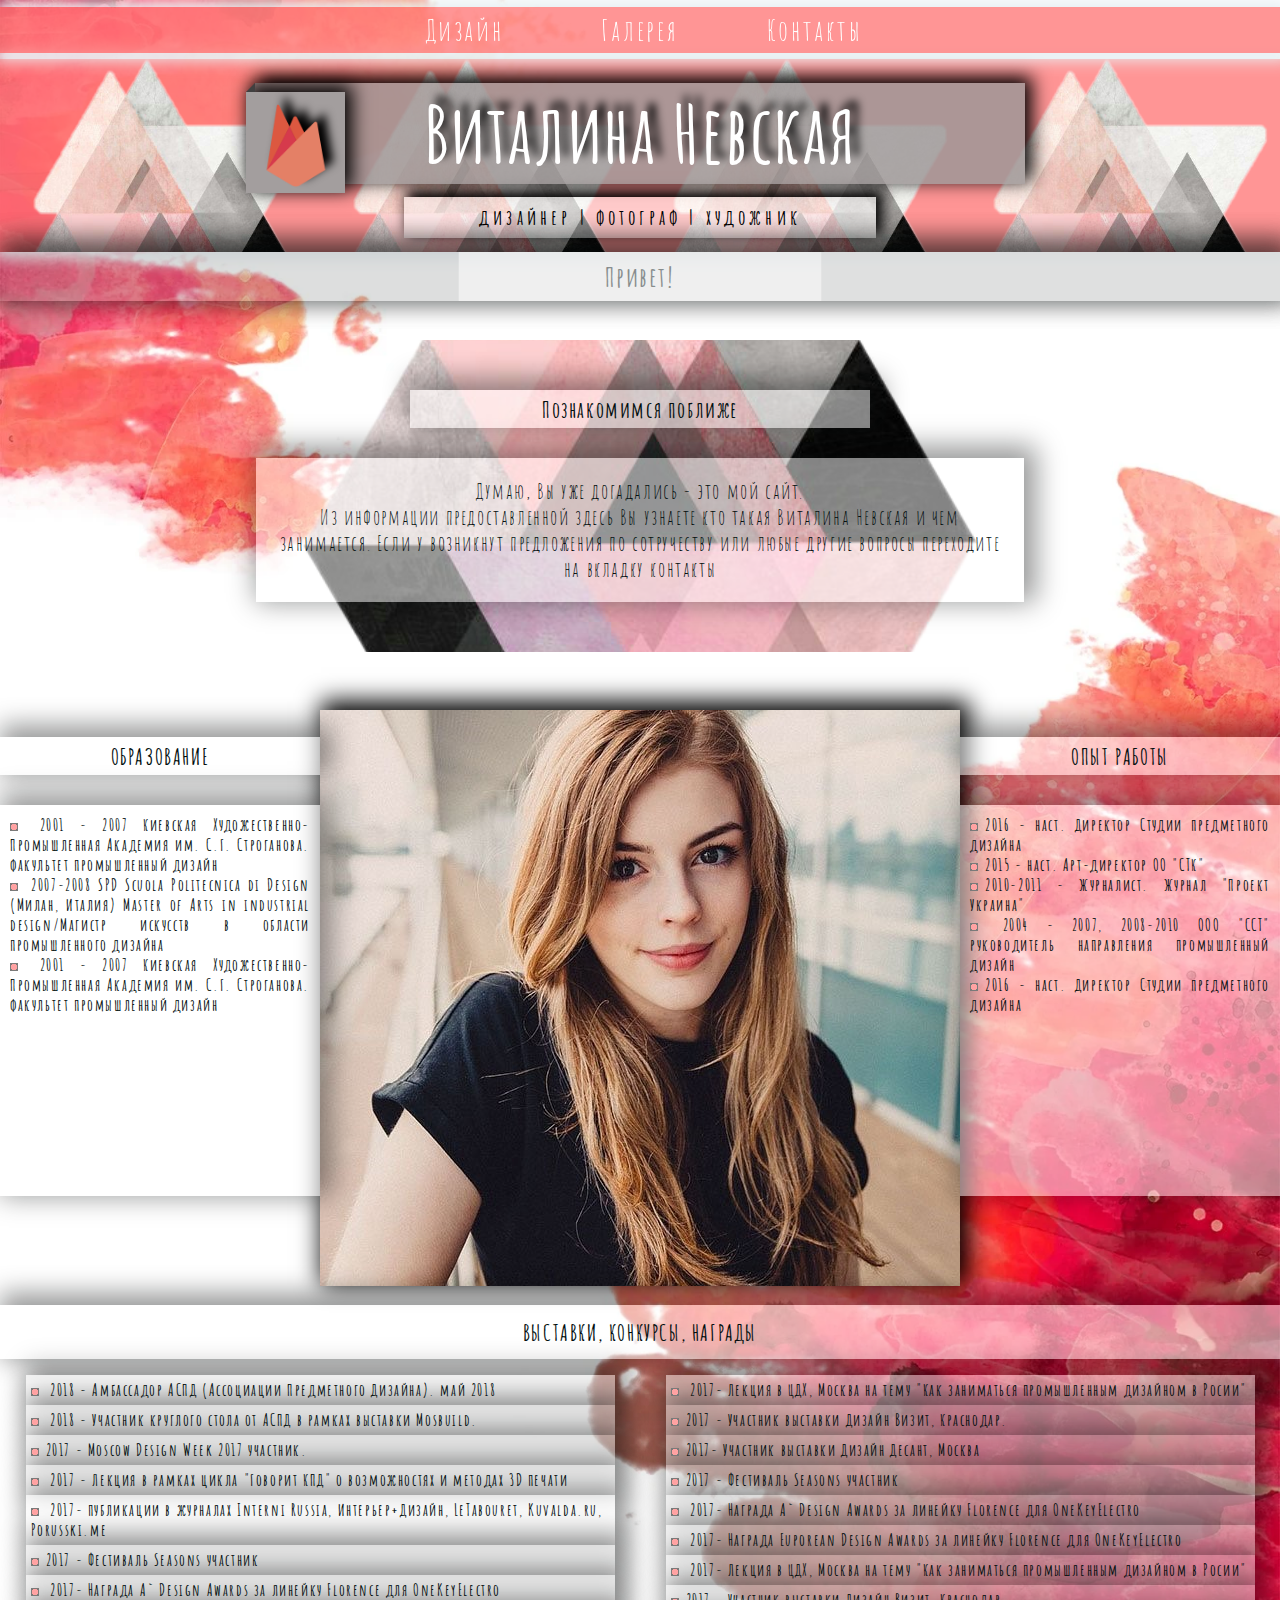
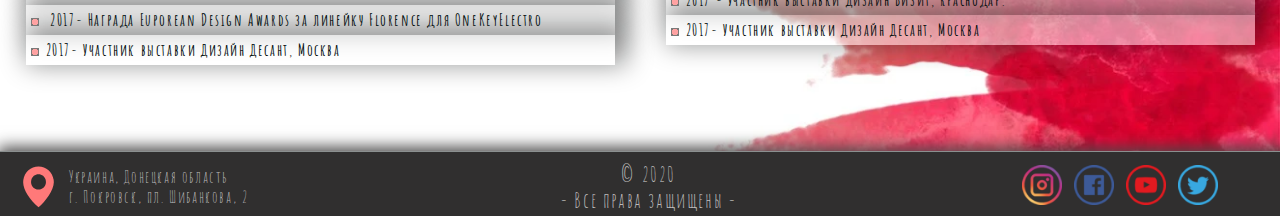
==== commit d4f170e1: "апп" ====
--- a/index.html
+++ b/index.html
@@ -1,6 +1,19 @@
 <!DOCTYPE html>
 <html lang="ru">
   <head>
+    <!-- Global site tag (gtag.js) - Google Analytics -->
+    <script
+      async
+      src="https://www.googletagmanager.com/gtag/js?id=UA-161721774-1"
+    ></script>
+    <script>
+      window.dataLayer = window.dataLayer || [];
+      function gtag() {
+        dataLayer.push(arguments);
+      }
+      gtag("js", new Date());
+      gtag("config", "UA-161721774-1");
+    </script>
     <link rel="shortcut icon" href="images/firebase.png" type="image/png" />
     <meta charset="utf-8" />
     <meta name="viewport" content="width=device-width, initial-scale=1.0" />
@@ -64,6 +77,15 @@
     </section>
 
     <section class="section">
+      <div>
+        <h3>Познакомимся поближе</h3>
+        <p>
+          Думаю, Вы уже догадались - это мой сайт.<br />
+          Из информации предоставленной здесь Вы узнаете кто такая Виталина
+          Невская и чем занимается. Если у возникнут предложения по сотручеству
+          или любые другие вопросы переходите на вкладку контакты
+        </p>
+      </div>
       <div class="box">
         <div class="aside">
           <h3>ОБРАЗОВАНИЕ</h3>
--- a/styles/index-st.css
+++ b/styles/index-st.css
@@ -1,5 +1,27 @@
 .section {
-  margin: 0;
+  margin: 1vw auto;
+  text-align: center;
+}
+section > div:first-child {
+  display: inline-block;
+  max-width: 60%;
+  margin: 3vw 0 0 0;
+  text-align: center;
+  background: url("../images/geometry.png") no-repeat fixed  bottom;
+  background-size: 53%;
+}
+section > div:first-child > h3 {
+  display: inline-block;
+  width: 60%;
+  margin: 50px 0 10px 0;
+}
+section > div:first-child > p {
+  margin-bottom: 50px;
+  padding: 20px;
+  text-align: center;
+  font-size: 1.3em;
+  background-color: rgba(255, 255, 255, 0.507);
+  box-shadow: 6px -6px 26px 6px #06070769;
 }
 .box {
   max-width: 1366px;
@@ -16,13 +38,15 @@
   z-index: 1;
 }
 h3 {
+  margin-bottom: 30px;
   box-shadow: 6px -6px 26px 6px #06070769;
 }
 .text {
   height: calc(50% + 120px);
   padding: 20px;
   text-align: justify;
-  background: rgba(255, 255, 255, 0.507);
+  background-color: rgba(255, 255, 255, 0.507);
+  box-shadow: 6px -6px 26px 6px #06070769;
 }
 .midle {
   float: left;
@@ -44,8 +68,7 @@
   height: 80%;
   padding-inline-start: 2%;
   padding-inline-end: 1%;
-  background: url("../images/geometry.png") padding-box fixed;
-  background-size: auto 100%;
+ 
 }
 ul.midle,
 ul.text {
@@ -57,7 +80,9 @@
 ul.midle > li {
   width: 98%;
   padding: 10px;
+  text-align: left;
   background: rgba(255, 255, 255, 0.507);
+  box-shadow: 6px -6px 26px 6px #06070769;
 }
 
 /*////////////////////////////Адаптивность////////////////////////////*/
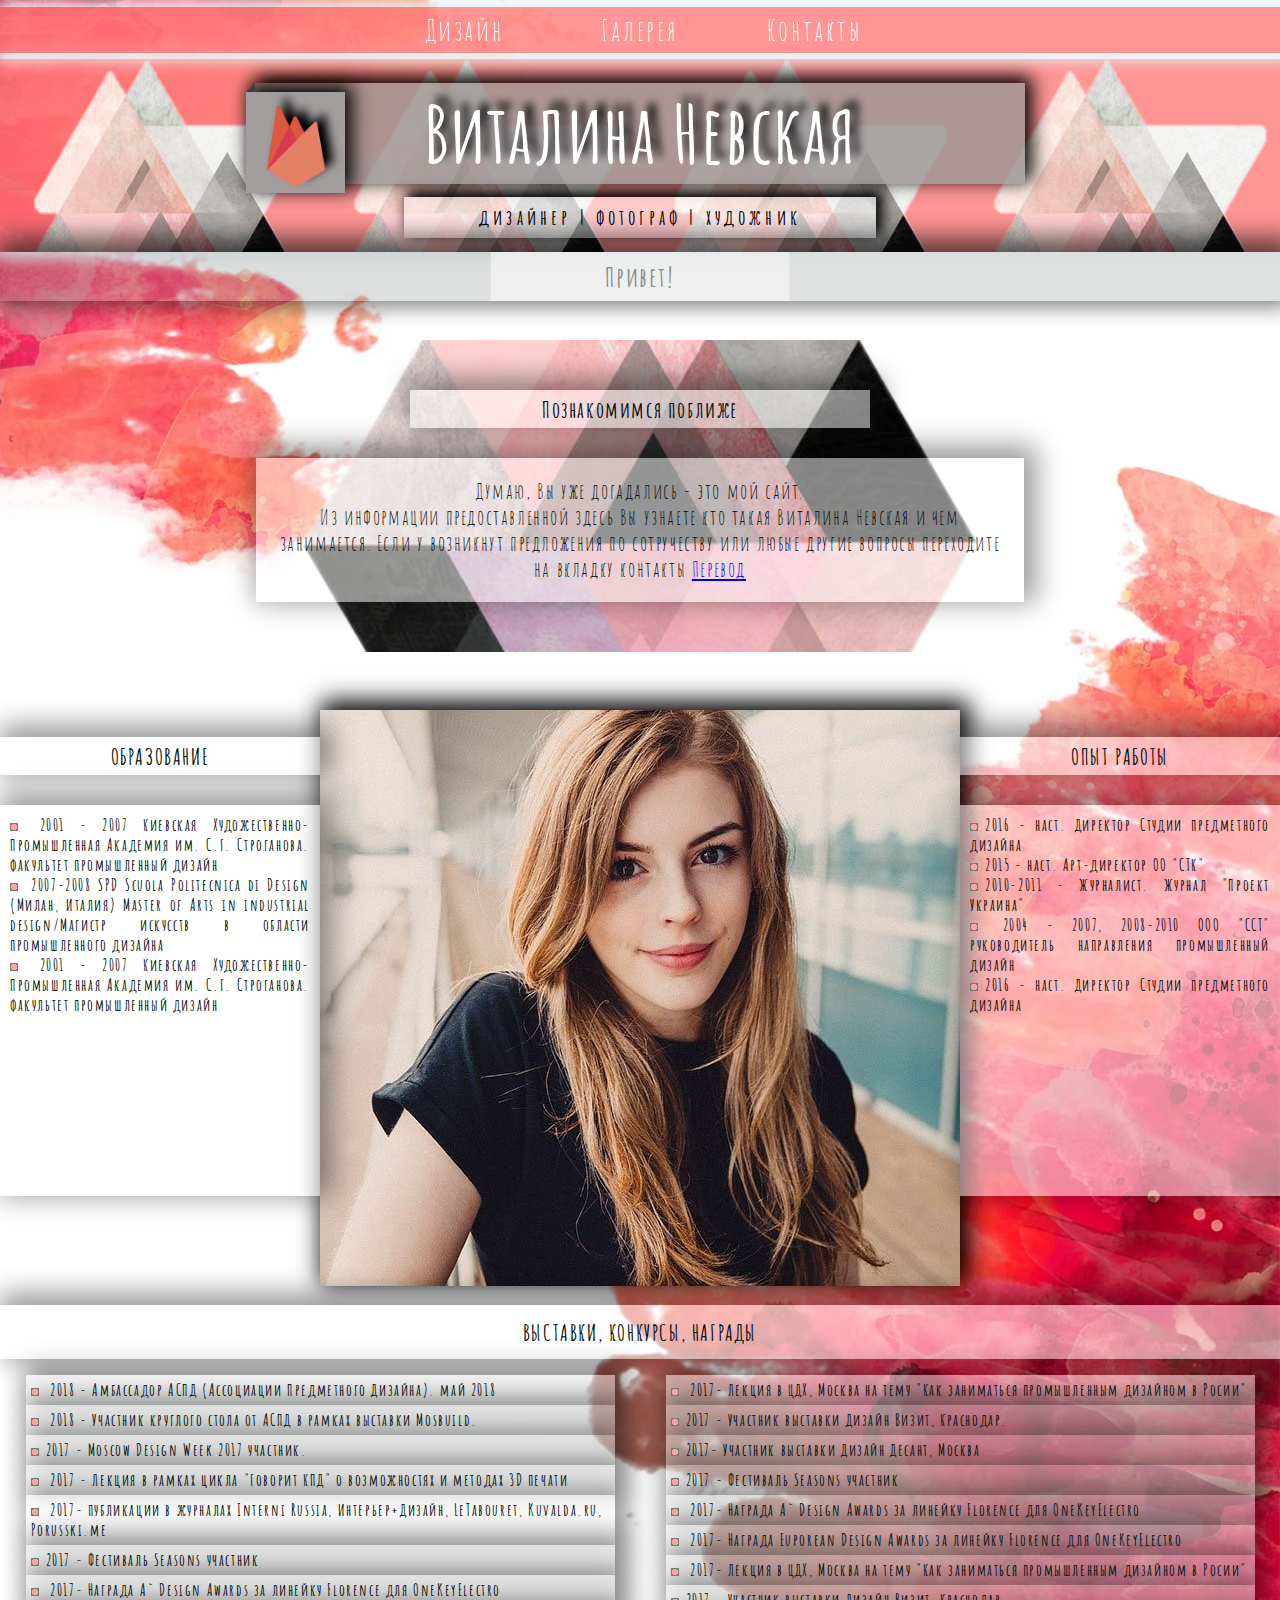
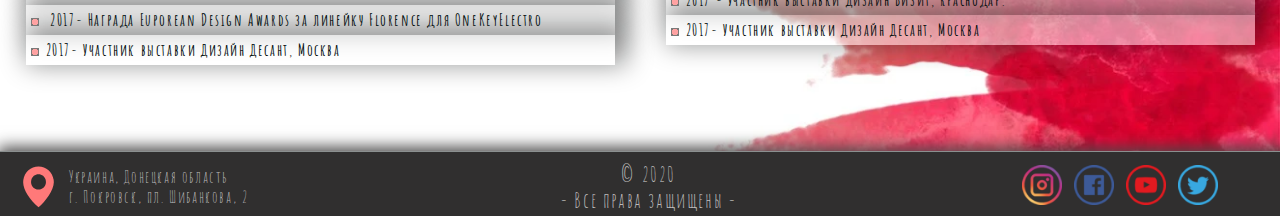
==== commit 0667592d: "fgh" ====
--- a/index.html
+++ b/index.html
@@ -77,13 +77,14 @@
     </section>
 
     <section class="section">
-      <div>
+    <div>
         <h3>Познакомимся поближе</h3>
         <p>
           Думаю, Вы уже догадались - это мой сайт.<br />
           Из информации предоставленной здесь Вы узнаете кто такая Виталина
           Невская и чем занимается. Если у возникнут предложения по сотручеству
           или любые другие вопросы переходите на вкладку контакты
+          <a href="page_1.html" target="_blank">Перевод</a>
         </p>
       </div>
       <div class="box">
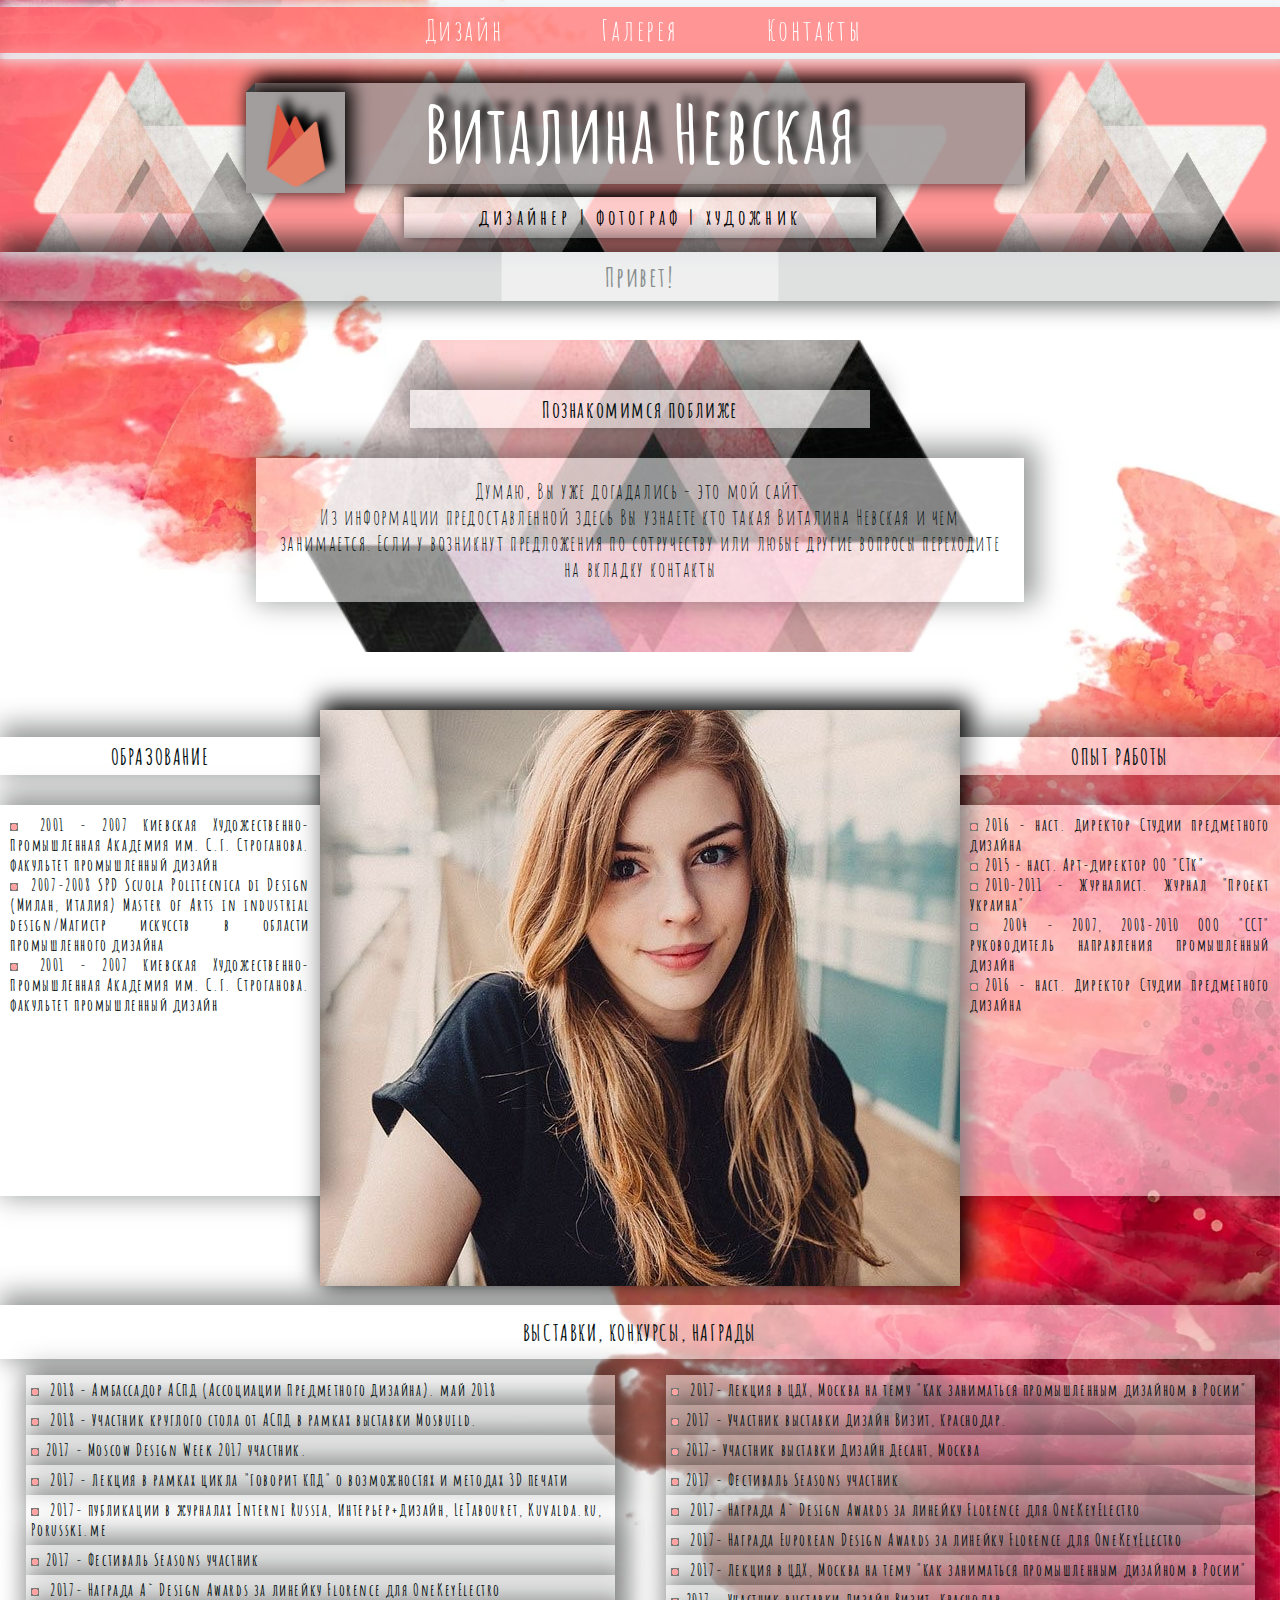
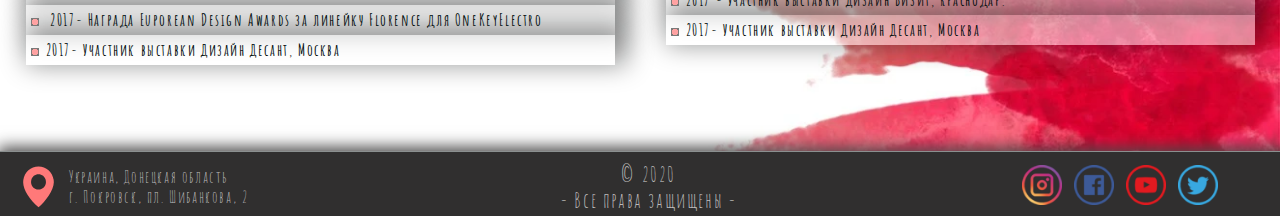
==== commit 82ff083f: "end" ====
--- a/index.html
+++ b/index.html
@@ -77,14 +77,13 @@
     </section>
 
     <section class="section">
-    <div>
+      <div>
         <h3>Познакомимся поближе</h3>
         <p>
           Думаю, Вы уже догадались - это мой сайт.<br />
           Из информации предоставленной здесь Вы узнаете кто такая Виталина
           Невская и чем занимается. Если у возникнут предложения по сотручеству
           или любые другие вопросы переходите на вкладку контакты
-          <a href="page_1.html" target="_blank">Перевод</a>
         </p>
       </div>
       <div class="box">
